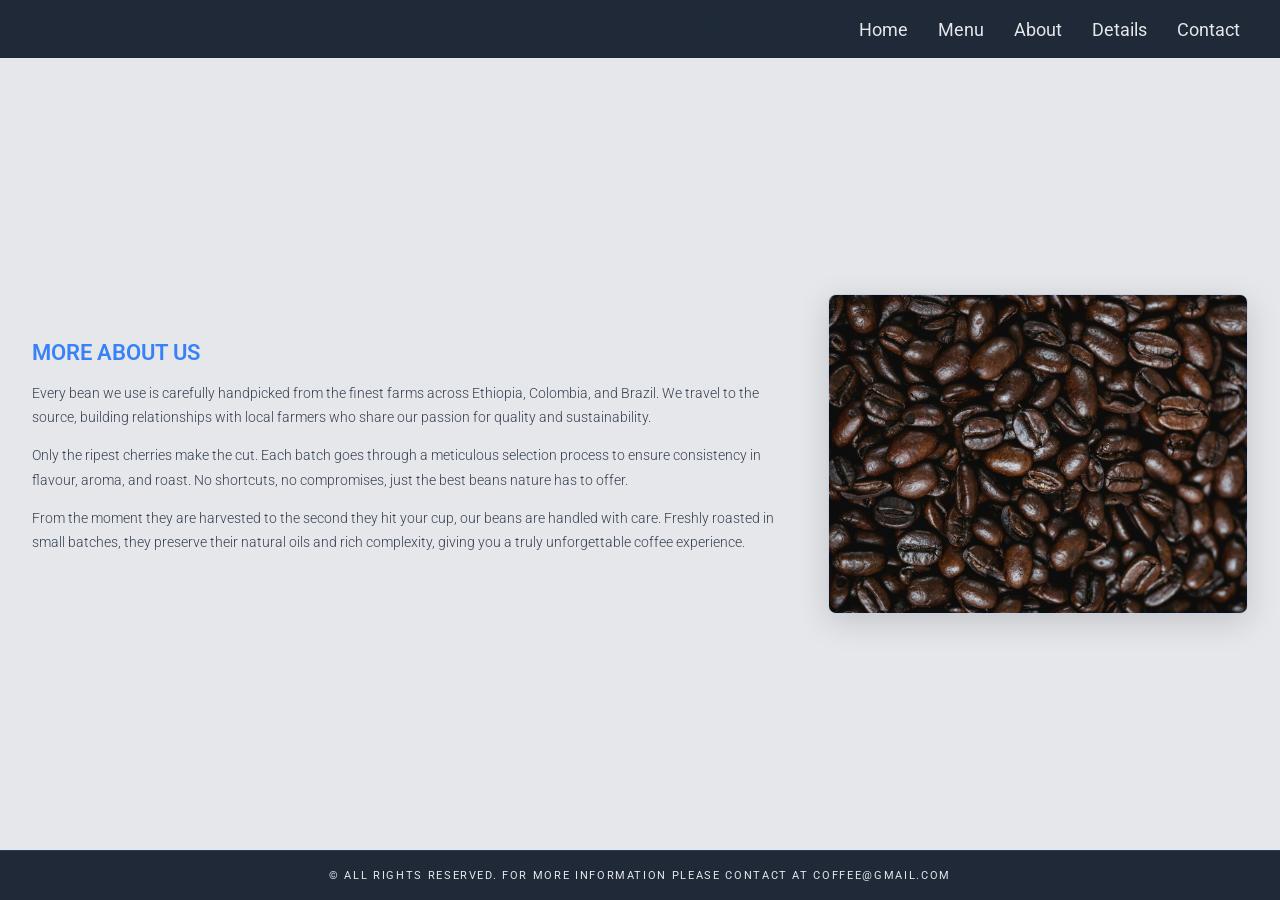
==== about.html @ ba5bd1d3 "Update about.html" ====
<!doctype html>
<html lang="en">
  <head>
    <meta charset="UTF-8" />
    <meta name="viewport" content="width=device-width, initial-scale=1.0" />
    <link rel="stylesheet" href="./css/style2.css" />
    <title>About Us</title>
  </head>
  <body>
    <div>
      <nav>
        <h2>COFFEE HOUSE</h2>
        <a href="index.html">Home</a>
        <a href="menu.html">Menu</a>
        <a href="about.html">About</a>
        <a href="details.html">Details</a>
        <a href="contact.html">Contact</a>
      </nav>
    </div>
    <div class="about-section">
      <div class="about-text">
        <h2>MORE ABOUT US</h2>
        <p>
          Every bean we use is carefully handpicked from the finest farms across
          Ethiopia, Colombia, and Brazil. We travel to the source, building
          relationships with local farmers who share our passion for quality and
          sustainability.
        </p>
        <p>
          Only the ripest cherries make the cut. Each batch goes through a
          meticulous selection process to ensure consistency in flavour, aroma,
          and roast. No shortcuts, no compromises, just the best beans nature
          has to offer.
        </p>
        <p>
          From the moment they are harvested to the second they hit your cup,
          our beans are handled with care. Freshly roasted in small batches,
          they preserve their natural oils and rich complexity, giving you a
          truly unforgettable coffee experience.
        </p>
      </div>

      <img src="./Images/coffee-beans.jpg" alt="Coffee Beans" />
    </div>

    <div>
      <footer class="footer">
        &copy; All rights reserved. For more information please contact at
        coffee@gmail.com
      </footer>
    </div>
  </body>
</html>
---- css/style2.css ----
@font-face {
  font-family: "RobotoItalic";
  src: url("../Roboto/RobotoItalic.ttf") format("woff2");
}

@font-face {
  font-family: "Roboto";
  src: url("../Roboto/Roboto-VariableFont_wdth\,wght.ttf") format("woff2");
}

* {
  margin: 0;
  padding: 0;
  box-sizing: border-box;
}

body {
  font-family: "Roboto", sans-serif;
  background-color: #e5e7eb;
  color: #1f2937;
  min-height: 100vh;
  display: flex;
  flex-direction: column;
}

nav {
  display: flex;
  justify-content: flex-end;
  align-items: center;
  background-color: #1f2937;
  padding: 15px 40px;
}

nav a {
  font-size: 18px;
  color: #e5e7eb;
  text-decoration: none;
  margin-left: 30px;
  transition: 0.3s;
}

nav a:hover {
  background-color: transparent;
  padding: 0;
  border-radius: 0;
  color: #3882f6;
}

.images-details {
  display: flex;
  padding: 40px 32px;
  gap: 24px;
  flex: 1;
}

.images-details figure img {
  border-radius: 8px;
  box-shadow: 0 8px 32px rgba(0, 0, 0, 0.5);
  border: 1px solid rgba(56, 130, 246, 0.2);
  display: block;
}

.images-details figure:hover img {
  box-shadow: 0 12px 40px rgba(56, 130, 246, 0.3);
}

.images-details figure figcaption {
  margin-top: 12px;
  font-size: 13px;
  font-weight: 600;
  letter-spacing: 0.12em;
  text-transform: uppercase;
  color: #3882f6;
}

.images-details figure p {
  margin-top: 6px;
  font-size: 12.5px;
  line-height: 1.65;
  color: #374151;
  font-weight: 300;
}

.footer {
  background-color: #1f2937;
  padding: 18px;
  text-align: center;
  border-top: 1px solid rgba(56, 130, 246, 0.2);
  font-size: 11px;
  letter-spacing: 0.15em;
  text-transform: uppercase;
  color: #e5e7eb;
}

/* About Us Page */

.about-text p {
  margin-bottom: 14px;
}

.about-section {
  display: flex;
  align-items: center;
  gap: 40px;
  padding: 60px 32px;
}

.about-text {
  flex: 1;
}

.about-text h2 {
  font-size: 22px;
  font-weight: 600;
  text-transform: uppercase;
  color: #3882f6;
  margin-bottom: 16px;
}

.about-text p {
  font-size: 13.5px;
  line-height: 1.8;
  color: #374151;
  font-weight: 300;
}

.about-section img {
  width: 420px;
  height: 320px;
  object-fit: cover;
  border-radius: 8px;
  box-shadow: 0 8px 32px rgba(0, 0, 0, 0.15);
  border: 1px solid rgba(56, 130, 246, 0.2);
}

.about-section {
  flex: 1;
}
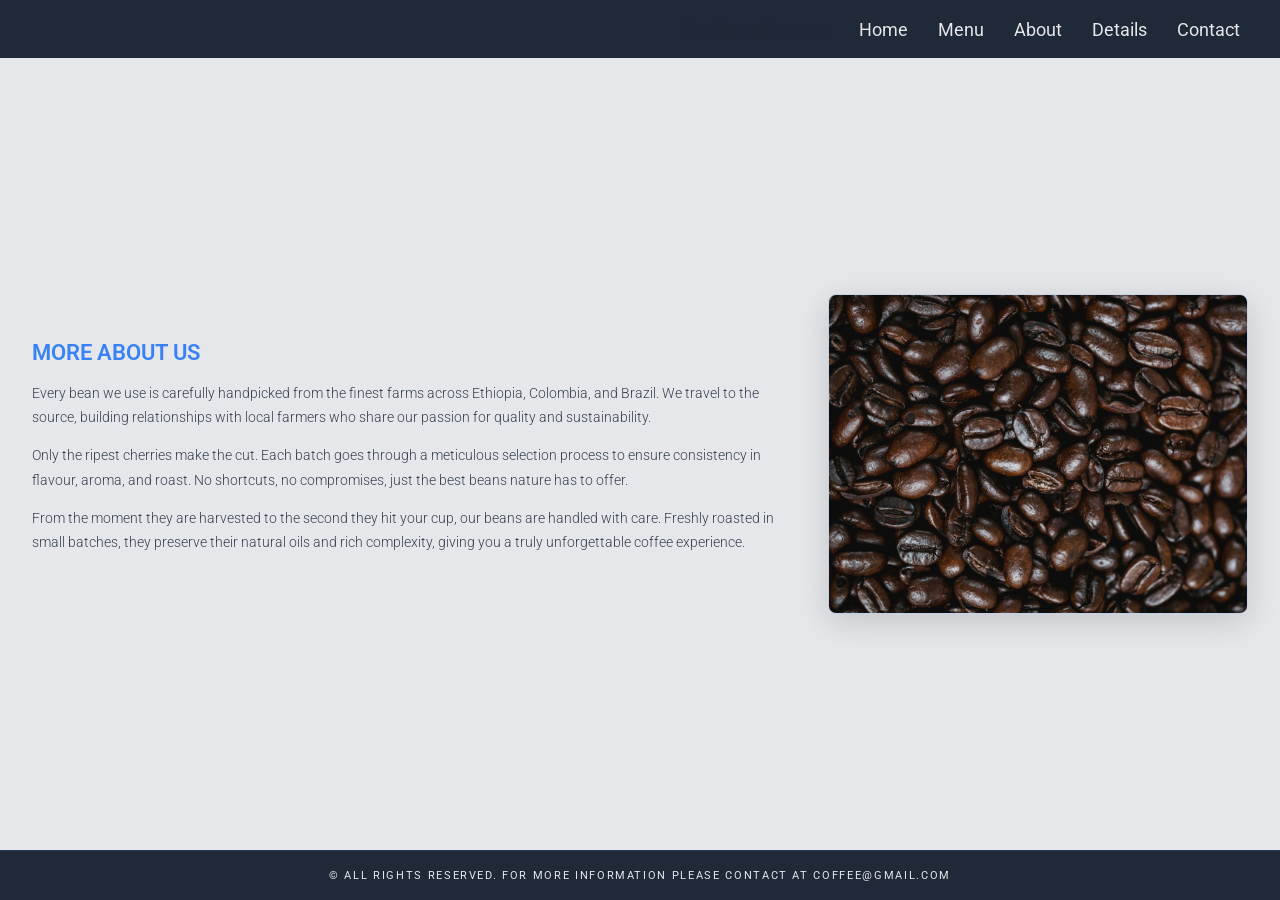
==== commit 64ac6d92: "Update about.html" ====
--- a/about.html
+++ b/about.html
@@ -9,7 +9,7 @@
   <body>
     <div>
       <nav>
-        <h2>COFFEE HOUSE</h2>
+        <h1>Coffee House</h1>
         <a href="index.html">Home</a>
         <a href="menu.html">Menu</a>
         <a href="about.html">About</a>
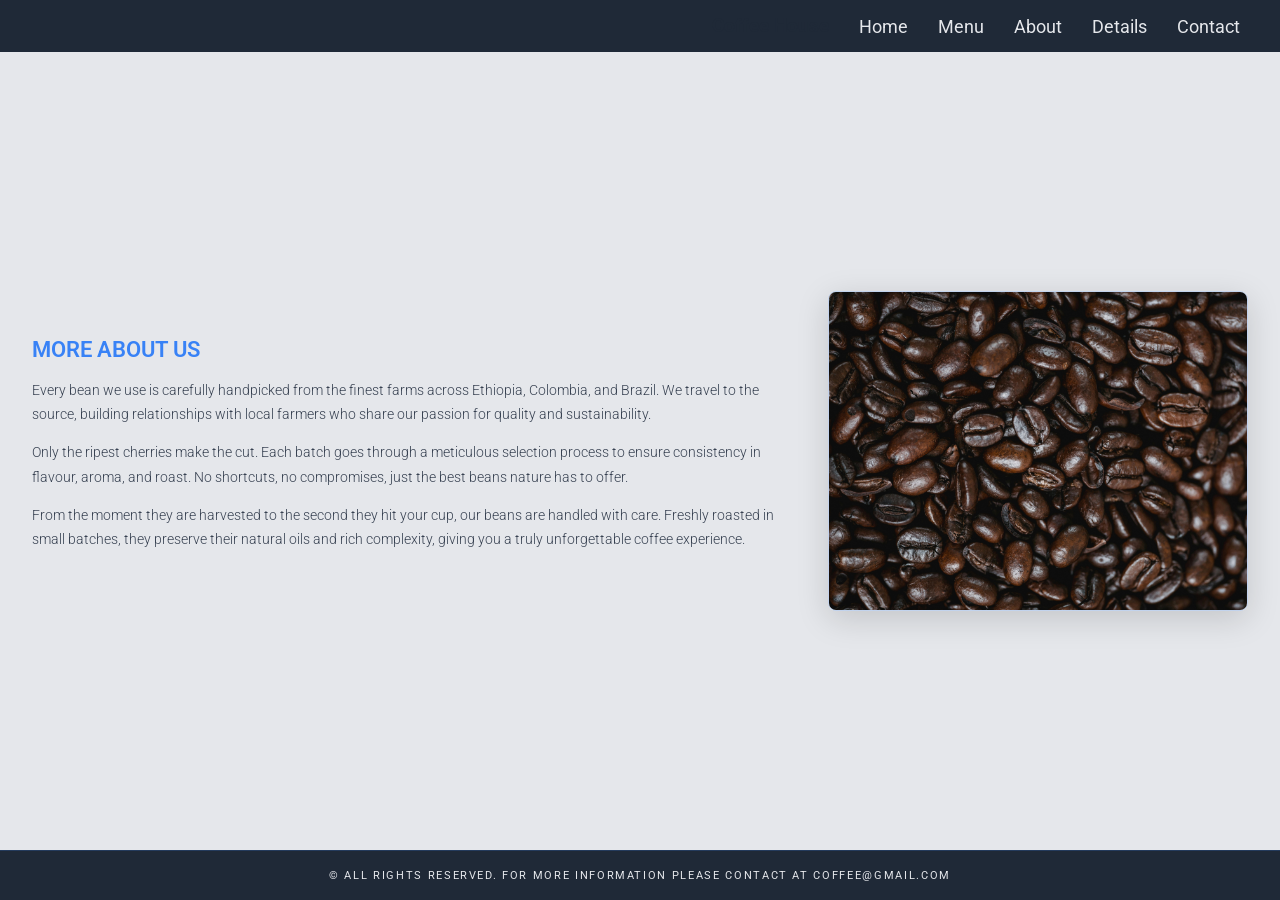
==== commit b90a7fb5: "Fix HTML structure and update heading levels" ====
--- a/about.html
+++ b/about.html
@@ -9,7 +9,7 @@
   <body>
     <div>
       <nav>
-        <h1>Coffee House</h1>
+        <h3>Coffee House</h3>
         <a href="index.html">Home</a>
         <a href="menu.html">Menu</a>
         <a href="about.html">About</a>
--- a/css/style2.css
+++ b/css/style2.css
@@ -37,6 +37,13 @@
   text-decoration: none;
   margin-left: 30px;
   transition: 0.3s;
+}
+
+nav h1{
+  margin-right: auto; 
+   font-size: 24px;
+  color: #F9FAF8;
+  font-weight: bold;
 }
 
 nav a:hover {
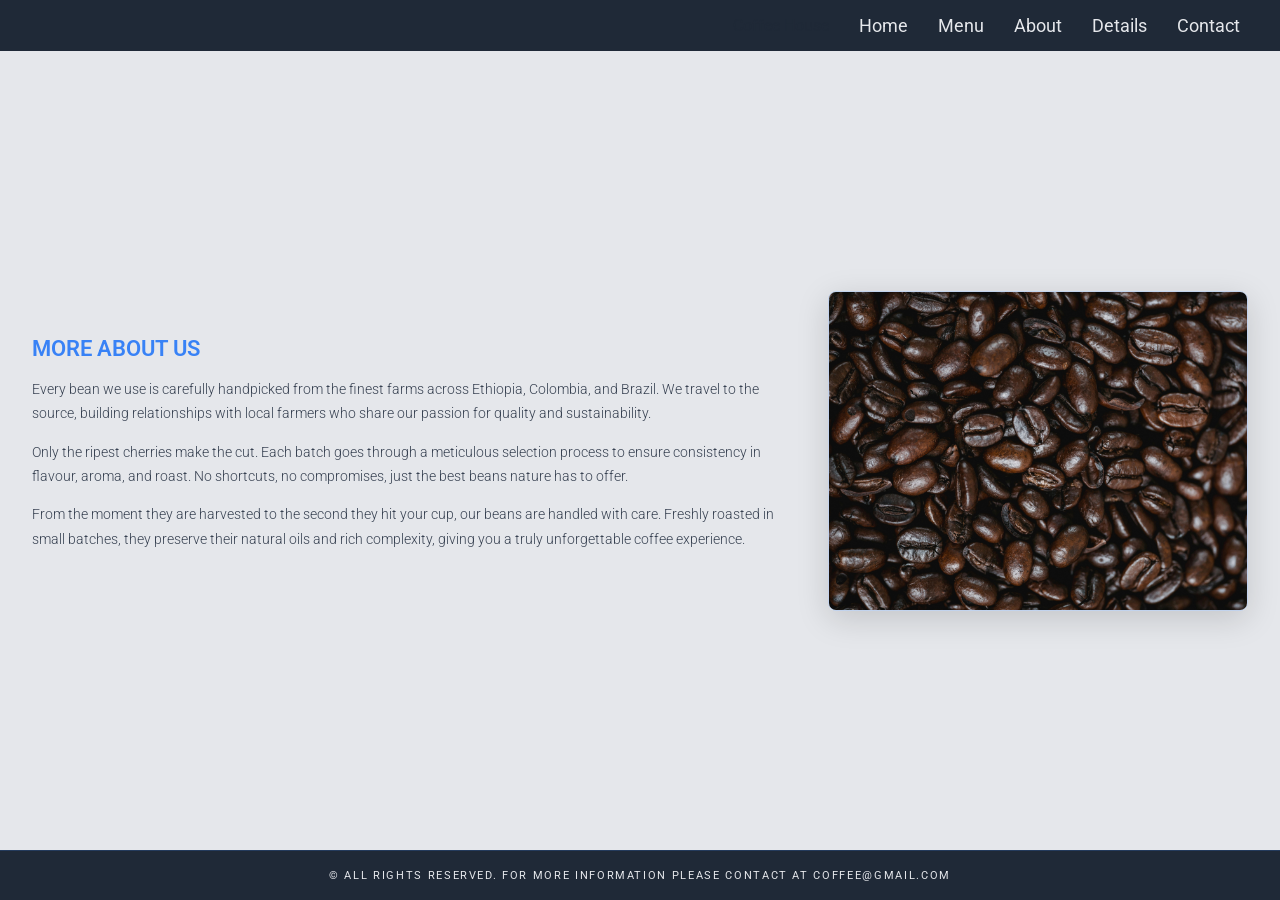
==== commit d876b985: "Update about.html" ====
--- a/about.html
+++ b/about.html
@@ -9,7 +9,7 @@
   <body>
     <div>
       <nav>
-        <h3>Coffee House</h3>
+        <div class="logo">Coffee House</div>
         <a href="index.html">Home</a>
         <a href="menu.html">Menu</a>
         <a href="about.html">About</a>
--- a/css/style2.css
+++ b/css/style2.css
@@ -39,7 +39,7 @@
   transition: 0.3s;
 }
 
-nav h1{
+nav logo{
   margin-right: auto; 
    font-size: 24px;
   color: #F9FAF8;
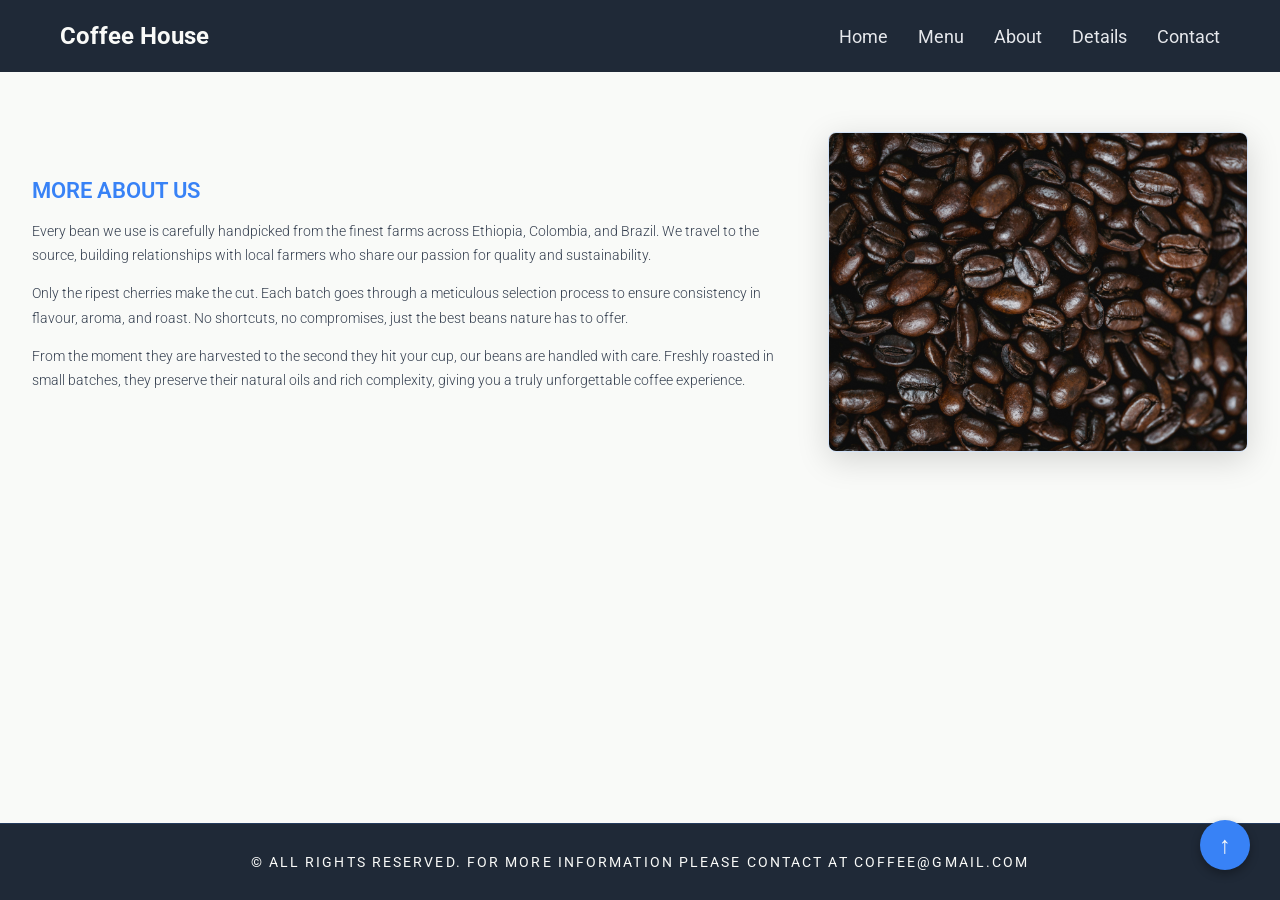
==== commit 00b867be: "Fixed layout" ====
--- a/about.html
+++ b/about.html
@@ -1,37 +1,50 @@
 <!doctype html>
 <html lang="en">
-  <head>
-    <meta charset="UTF-8" />
-    <meta name="viewport" content="width=device-width, initial-scale=1.0" />
-    <link rel="stylesheet" href="./css/style2.css" />
-    <title>About Us</title>
-  </head>
-  <body>
-    <div>
-      <nav>
-        <div class="logo">Coffee House</div>
-        <a href="index.html">Home</a>
-        <a href="menu.html">Menu</a>
-        <a href="about.html">About</a>
-        <a href="details.html">Details</a>
-        <a href="contact.html">Contact</a>
-      </nav>
+<head>
+  <meta charset="UTF-8" />
+  <meta name="viewport" content="width=device-width, initial-scale=1.0" />
+  <link rel="stylesheet" href="./css/style2.css" />
+  <link rel="stylesheet" href="css/style_main.css">
+
+  <title>About Us</title>
+</head>
+
+<body>
+
+  <nav class="nav">
+    <div class="logo">Coffee House</div>
+
+    <input type="checkbox" id="menu-toggle">
+    <label for="menu-toggle" class="hamburger">☰</label>
+
+    <div class="nav-links">
+      <a href="index.html">Home</a>
+      <a href="menu.html">Menu</a>
+      <a href="about.html">About</a>
+      <a href="details.html">Details</a>
+      <a href="contact.html">Contact</a>
     </div>
-    <div class="about-section">
+  </nav>
+
+  <main>
+    <section class="about-section">
       <div class="about-text">
         <h2>MORE ABOUT US</h2>
+
         <p>
           Every bean we use is carefully handpicked from the finest farms across
           Ethiopia, Colombia, and Brazil. We travel to the source, building
           relationships with local farmers who share our passion for quality and
           sustainability.
         </p>
+
         <p>
           Only the ripest cherries make the cut. Each batch goes through a
           meticulous selection process to ensure consistency in flavour, aroma,
           and roast. No shortcuts, no compromises, just the best beans nature
           has to offer.
         </p>
+
         <p>
           From the moment they are harvested to the second they hit your cup,
           our beans are handled with care. Freshly roasted in small batches,
@@ -40,14 +53,14 @@
         </p>
       </div>
 
-      <img src="./Images/coffee-beans.jpg" alt="Coffee Beans" />
-    </div>
+      <img src="./Images/coffee-beans.jpg" alt="Coffee Beans">
+    </section>
+  </main>
 
-    <div>
-      <footer class="footer">
-        &copy; All rights reserved. For more information please contact at
-        coffee@gmail.com
-      </footer>
-    </div>
-  </body>
-</html>
+  <footer class="footer">
+    &copy; All rights reserved. For more information please contact at coffee@gmail.com
+  </footer>
+  <a href="#top" class="back-to-top">↑</a>
+
+</body>
+</html>
--- a/css/style2.css
+++ b/css/style2.css
@@ -1,11 +1,11 @@
 @font-face {
   font-family: "RobotoItalic";
-  src: url("../Roboto/RobotoItalic.ttf") format("woff2");
+  src: url("../Roboto/RobotoItalic.ttf") format("truetype");
 }
 
 @font-face {
   font-family: "Roboto";
-  src: url("../Roboto/Roboto-VariableFont_wdth\,wght.ttf") format("woff2");
+  src: url("../Roboto/Roboto-VariableFont_wdth\,wght.ttf") format("truetype");
 }
 
 * {
@@ -23,44 +23,107 @@
   flex-direction: column;
 }
 
-nav {
-  display: flex;
-  justify-content: flex-end;
-  align-items: center;
-  background-color: #1f2937;
-  padding: 15px 40px;
-}
-
-nav a {
+.nav {
+  display: flex;
+  justify-content: space-between;
+  align-items: center;
+  background-color: #1F2937;
+  padding: 0 60px;
+  height: 72px;
+  position: relative;
+}
+
+.logo {
+  font-size: 24px;
+  color: #F9FAF8;
+  font-weight: bold; =
+  margin: 0;
+}
+
+.nav-links {
+  display: flex;
+  align-items: center;
+}
+
+.nav-links a {
   font-size: 18px;
-  color: #e5e7eb;
+  color: #E5E7EB;
   text-decoration: none;
-  margin-left: 30px;
-  transition: 0.3s;
-}
-
-nav logo{
-  margin-right: auto; 
-   font-size: 24px;
+  margin-left: 30px; 
+  transition: color 0.3s;
+  font-weight: normal; 
+}
+
+.nav-links a:hover {
+  color: #3882F6;
+}
+
+#menu-toggle {
+  display: none;
+}
+
+.hamburger {
+  display: none;
+  font-size: 28px;
   color: #F9FAF8;
-  font-weight: bold;
-}
-
-nav a:hover {
-  background-color: transparent;
-  padding: 0;
-  border-radius: 0;
+  cursor: pointer;
+}
+
+.about-section {
+  display: flex;
+  align-items: center;
+  gap: 40px;
+  padding: 60px 32px;
+  flex: 1;
+}
+
+.about-text {
+  flex: 1;
+}
+
+.about-text h2 {
+  font-size: 22px;
+  font-weight: 600;
+  text-transform: uppercase;
   color: #3882f6;
+  margin-bottom: 16px;
+}
+
+.about-text p {
+  font-size: 13.5px;
+  line-height: 1.8;
+  color: #374151;
+  font-weight: 300;
+  margin-bottom: 14px;
+}
+
+.about-section img {
+  width: 420px;
+  height: 320px;
+  object-fit: cover;
+  border-radius: 8px;
+  box-shadow: 0 8px 32px rgba(0, 0, 0, 0.15);
+  border: 1px solid rgba(56, 130, 246, 0.2);
 }
 
 .images-details {
   display: flex;
   padding: 40px 32px;
   gap: 24px;
+  flex-wrap: wrap;
+  justify-content: center;
   flex: 1;
 }
 
+.images-details figure {
+  max-width: 220px;
+  text-align: center;
+}
+
 .images-details figure img {
+  width: 100%;
+  height: 200px;
+  object-fit: cover;
   border-radius: 8px;
   box-shadow: 0 8px 32px rgba(0, 0, 0, 0.5);
   border: 1px solid rgba(56, 130, 246, 0.2);
@@ -86,6 +149,30 @@
   line-height: 1.65;
   color: #374151;
   font-weight: 300;
+}
+
+.back-to-top {
+  position: fixed;
+  bottom: 30px;
+  right: 30px;
+  width: 50px;
+  height: 50px;
+  background-color: #3882F6;
+  color: #F9FAF8;
+  text-decoration: none;
+  border-radius: 50%;
+  display: flex;
+  align-items: center;
+  justify-content: center;
+  font-size: 24px;
+  z-index: 1500;
+  box-shadow: 0 4px 10px rgba(0,0,0,0.3);
+  transition: 0.3s ease;
+}
+
+.back-to-top:hover {
+  background-color: #2563EB;
+  transform: translateY(-5px);
 }
 
 .footer {
@@ -99,47 +186,38 @@
   color: #e5e7eb;
 }
 
-/* About Us Page */
-
-.about-text p {
-  margin-bottom: 14px;
-}
-
-.about-section {
-  display: flex;
-  align-items: center;
-  gap: 40px;
-  padding: 60px 32px;
-}
-
-.about-text {
-  flex: 1;
-}
-
-.about-text h2 {
-  font-size: 22px;
-  font-weight: 600;
-  text-transform: uppercase;
-  color: #3882f6;
-  margin-bottom: 16px;
-}
-
-.about-text p {
-  font-size: 13.5px;
-  line-height: 1.8;
-  color: #374151;
-  font-weight: 300;
-}
-
-.about-section img {
-  width: 420px;
-  height: 320px;
-  object-fit: cover;
-  border-radius: 8px;
-  box-shadow: 0 8px 32px rgba(0, 0, 0, 0.15);
-  border: 1px solid rgba(56, 130, 246, 0.2);
-}
-
-.about-section {
-  flex: 1;
-}
+@media (max-width: 768px) {
+  .hamburger {
+    display: block;
+  }
+
+  .nav-links {
+    display: none;
+    flex-direction: column;
+    position: absolute;
+    top: 72px;
+    left: 0;
+    width: 100%;
+    background-color: #1F2937;
+    padding: 20px 0;
+    text-align: center;
+  }
+
+  .nav-links a {
+    margin: 10px 0;
+  }
+
+  #menu-toggle:checked ~ .nav-links {
+    display: flex;
+  }
+
+  .about-section {
+    flex-direction: column;
+    text-align: center;
+  }
+
+  .about-section img {
+    width: 100%;
+    height: auto;
+  }
+}
--- a/css/style_main.css
+++ b/css/style_main.css
@@ -0,0 +1,167 @@
+@font-face {
+  font-family: "Roboto";
+  src: url("../Roboto/Roboto-VariableFont_wdth\,wght.ttf") format("truetype");
+}
+
+@font-face {
+  font-family: "RobotoItalic";
+  src: url("../Roboto/RobotoItalic.ttf") format("truetype");
+}
+
+* {
+  margin: 0;
+  padding: 0;
+  box-sizing: border-box;
+}
+
+html {
+  scroll-behavior: smooth;
+}
+
+body {
+  font-family: "Roboto", sans-serif;
+  background-color: #F9FAF8;
+  color: #1F2937;
+  display: flex;
+  flex-direction: column;
+  min-height: 100vh;
+}
+
+.hero-main-text {
+  font-size: 48px;
+  font-weight: 800;
+  color: #F9FAF8;
+}
+
+.section-title {
+  font-size: 36px;
+  font-weight: 800;
+  color: #1F2937;
+  margin-bottom: 20px;
+}
+
+.secondary-text {
+  font-size: 18px;
+  color: #E5E7EB;
+}
+
+.nav {
+  display: flex;
+  justify-content: space-between;
+  align-items: center;
+  background-color: #1F2937;
+  padding: 0 60px;
+  height: 72px;
+  position: sticky;
+  top: 0;
+  z-index: 1000;
+}
+
+.nav .logo {
+  font-size: 24px;
+  color: #F9FAF8;
+  margin: 0;
+  font-weight: bold;
+}
+
+.nav-links {
+  display: flex;
+  align-items: center;
+}
+
+.nav-links a {
+  font-size: 18px;
+  color: #E5E7EB;
+  text-decoration: none;
+  margin-left: 30px;
+  transition: color 0.3s;
+}
+
+.nav-links a:hover {
+  color: #3882F6;
+}
+
+.menu-toggle {
+  display: none;
+}
+
+.hamburger-icon {
+  display: none;
+  font-size: 28px;
+  color: #F9FAF8;
+  cursor: pointer;
+  user-select: none;
+}
+
+.btn-primary {
+  background-color: #3882F6;
+  color: #F9FAF8;
+  padding: 10px 25px;
+  border-radius: 5px;
+  font-weight: 500;
+  border: none;
+  cursor: pointer;
+  text-decoration: none;
+  display: inline-block;
+  transition: background-color 0.3s;
+}
+
+.btn-primary:hover {
+  background-color: #2563EB;
+}
+
+.quote-section {
+  background-color: #E5E7EB;
+  padding: 80px 20px;
+  text-align: center;
+}
+
+.quote-text {
+  font-size: 36px;
+  font-family: "RobotoItalic", sans-serif;
+  font-style: italic;
+  font-weight: 300;
+  color: #1F2937;
+  max-width: 800px;
+  margin: 0 auto;
+}
+
+.footer {
+  background-color: #1F2937;
+  color: #F9FAF8;
+  text-align: center;
+  padding: 30px;
+  font-size: 14px;
+  margin-top: auto;
+}
+
+@media (max-width: 850px) {
+  .nav {
+    padding: 0 20px;
+  }
+
+  .hamburger-icon {
+    display: block;
+  }
+
+  .nav-links {
+    display: none;
+    flex-direction: column;
+    position: absolute;
+    top: 72px;
+    left: 0;
+    width: 100%;
+    background-color: #1F2937;
+    padding: 20px 0;
+    box-shadow: 0 4px 6px rgba(0,0,0,0.3);
+  }
+
+  .menu-toggle:checked ~ .nav-links {
+    display: flex;
+  }
+
+  .nav-links a {
+    margin: 15px 0;
+    text-align: center;
+  }
+}
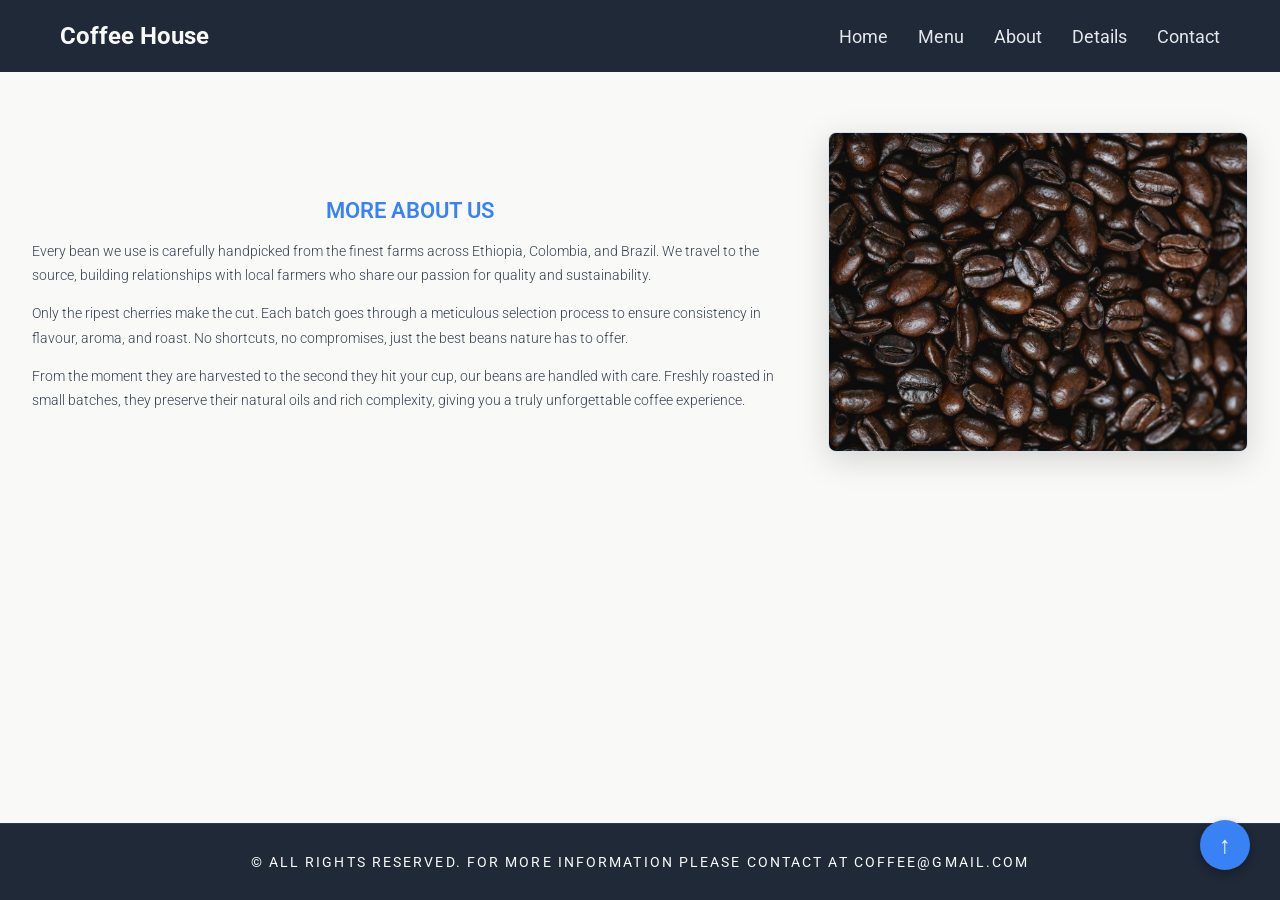
==== commit c43488b0: "Update about.html" ====
--- a/about.html
+++ b/about.html
@@ -63,4 +63,4 @@
   <a href="#top" class="back-to-top">↑</a>
 
 </body>
-</html>+</html>
--- a/css/style2.css
+++ b/css/style2.css
@@ -67,6 +67,15 @@
   font-size: 28px;
   color: #F9FAF8;
   cursor: pointer;
+}
+
+h2 {
+  text-align: center;
+  margin-top: 40px;
+  margin-bottom: 20px;
+  font-size: 28px;
+  font-weight: 700;
+  color: #1f2937;
 }
 
 .about-section {
@@ -220,4 +229,4 @@
     width: 100%;
     height: auto;
   }
-}+}
--- a/css/style_main.css
+++ b/css/style_main.css
@@ -164,4 +164,4 @@
     margin: 15px 0;
     text-align: center;
   }
-}+}
